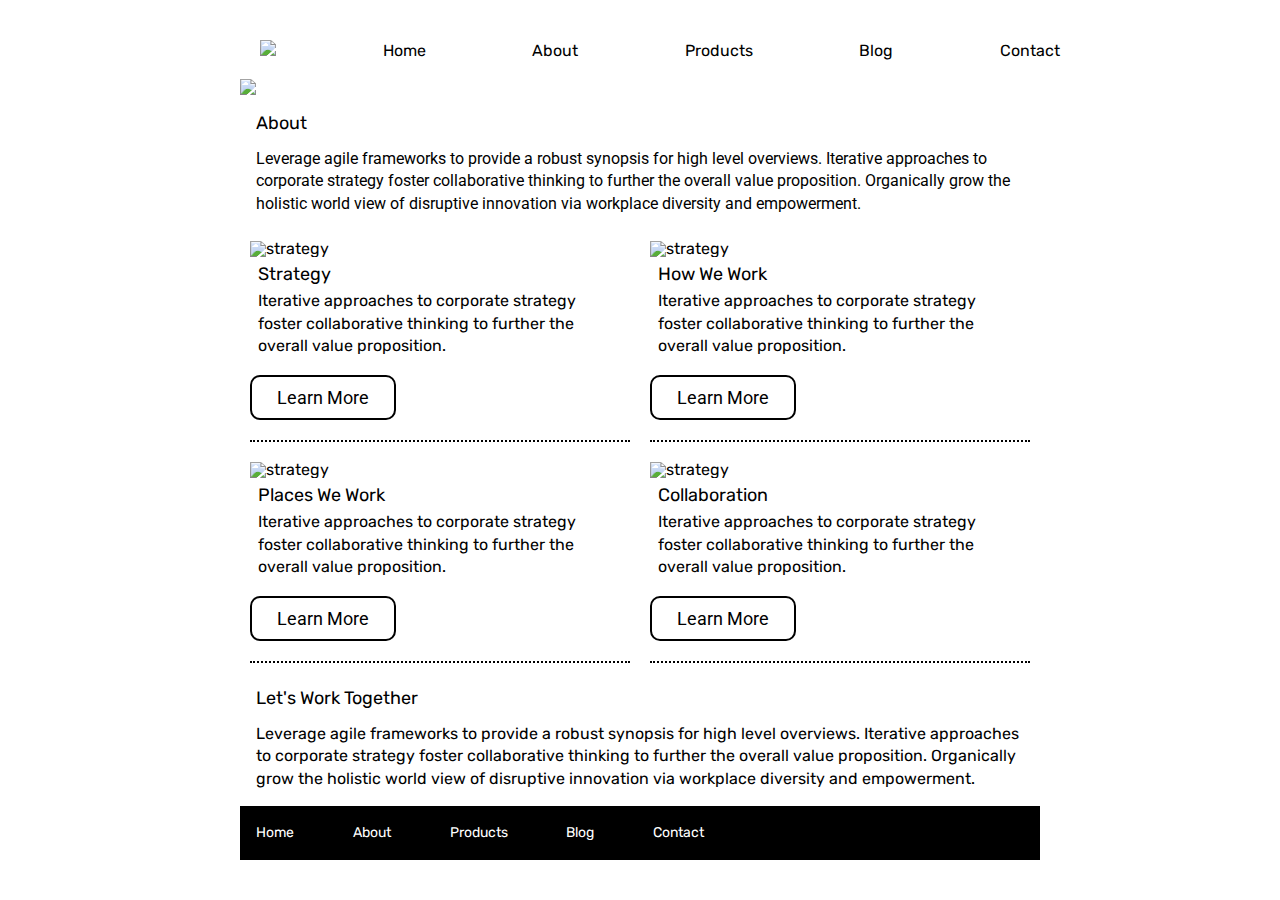
==== about.html @ 14d61f8f "added flex to about page. formatted learn more boxes. added about header image and nav bar" ====
<!doctype html>

<html lang="en">
<head>
  <meta charset="utf-8">

  <title>Sprint Challenge - About</title>

  <link href="https://fonts.googleapis.com/css?family=Roboto|Rubik" rel="stylesheet">
  <link rel="stylesheet" href="css/index.css">

</head>

<body>
  <section class="header-nav">
    <nav class="nav-bar">
     <img class="logo" src="./img/lambda-black.png"/>
     <a href="./index.html">Home</a>
     <a href="about.html">About</a>
     <a href="Products">Products</a>
     <a href="Blog">Blog</a>
     <a href="Contact">Contact</a>
    </nav>
    <img class="about" src="./img/jumbo-about.png"/>
  <div class="container about-page">
     
   <section class='about-top-content'>
      <h2>About</h2>

      <p>Leverage agile frameworks to provide a robust synopsis for high level overviews. Iterative approaches to corporate strategy foster collaborative thinking to further the overall value proposition. Organically grow the holistic world view of disruptive innovation via workplace diversity and empowerment.
      </p>

   </section>
   <section class="sec-1">
    <div class="box-format">
      <img class="box-imgs" src="img/about-plan.png" alt="strategy">
    
      <h2>Strategy</h2>
    
      <p>Iterative approaches to corporate strategy foster collaborative thinking to further the overall value proposition.
      </p>
      <button class="learn" onclick="x">Learn More</button>
    </div>
    <div class="box-format">
      <img class="box-imgs" src="img/about-working.png" alt="strategy">
      
      <h2>How We Work</h2>
      
      <p>Iterative approaches to corporate strategy foster collaborative thinking to further the overall value proposition.
      </p>
      <button class="learn" onclick="x">Learn More</button>
    </div>
</section>
<section class="sec-1">
  <div class="box-format">
    <img class="box-imgs" src="img/about-office.png" alt="strategy">
    
    <h2>Places We Work</h2>

    <p>Iterative approaches to corporate strategy foster collaborative thinking to further the overall value proposition.
    </p>
    <button class="learn" onclick="x">Learn More</button>
  </div>
  <div class="box-format">
    <img class="box-imgs" src="img/about-meeting.png" alt="strategy">
    <h2>Collaboration</h2>
    
    <p>Iterative approaches to corporate strategy foster collaborative thinking to further the overall value proposition.
    </p>
    <button class="learn" onclick="x">Learn More</button>
    </section>
  </div>

    <h2>Let's Work Together</h2>

    <p>Leverage agile frameworks to provide a robust synopsis for high level overviews. Iterative approaches to corporate strategy foster collaborative thinking to further the overall value proposition. Organically grow the holistic world view of disruptive innovation via workplace diversity and empowerment.
    </p>   
      <footer>
        <nav class="footer-nav">
          <a href="index.html">Home</a>
          <a href="./about.html">About</a>
          <a href="#">Products</a>
          <a href="#">Blog</a>
          <a href="#">Contact</a>
        </nav>
      </footer>
    </div><!-- container -->        
</body>
</html>
---- css/index.css ----
/* http://meyerweb.com/eric/tools/css/reset/ 
   v2.0 | 20110126
   License: none (public domain)
*/

html, body, div, span, applet, object, iframe,
h1, h2, h3, h4, h5, h6, p, blockquote, pre,
a, abbr, acronym, address, big, cite, code,
del, dfn, em, img, ins, kbd, q, s, samp,
small, strike, strong, sub, sup, tt, var,
b, u, i, center,
dl, dt, dd, ol, ul, li,
fieldset, form, label, legend,
table, caption, tbody, tfoot, thead, tr, th, td,
article, aside, canvas, details, embed, 
figure, figcaption, footer, header, hgroup, 
menu, nav, output, ruby, section, summary,
time, mark, audio, video {
	margin: 0;
	padding: 0;
	border: 0;
	font-size: 100%;
	font: inherit;
	vertical-align: baseline;
}
/* HTML5 display-role reset for older browsers */
article, aside, details, figcaption, figure, 
footer, header, hgroup, menu, nav, section {
	display: block;
}
body {
	line-height: 1;
}
ol, ul {
	list-style: none;
}
blockquote, q {
	quotes: none;
}
blockquote:before, blockquote:after,
q:before, q:after {
	content: '';
	content: none;
}
table {
	border-collapse: collapse;
	border-spacing: 0;
}

* {
    box-sizing: border-box;
}

html, body {
    height: 100%;
    font-family: 'Roboto', sans-serif;
}

h1, h2, h3, h4, h5 {
    font-size: 18px;
    margin-bottom: 15px;
    font-family: 'Rubik', sans-serif;
}

p {
    line-height: 1.4;
}

.container {
    width: 800px;
    margin: 0 auto;
}

.top-content {
    display: flex;
    flex-wrap: wrap;
    justify-content: space-evenly;
    margin-bottom: 20px;
    border-bottom: 1px dashed black;
}

.top-content .text-container {
    width: 48%;
    padding: 0 1%;
    padding-bottom: 20px;  
}

.middle-content {
    margin-bottom: 20px;
    border-bottom: 1px dashed black;
}

.middle-content h2 {
    padding: 0 2%;
    margin-bottom: 0;
}

.middle-content .boxes {
    display: flex;
    flex-wrap: wrap;
    justify-content: space-evenly;
}

.middle-content .boxes .box-1 {
    width: 12.5%;
    height: 100px;
    background: teal;
    margin: 20px 2.5%;
    color: white;
    display: flex;
    align-items: center;
    justify-content: center;
}
.middle-content .boxes .box-2 {
    width: 12.5%;
    height: 100px;
    background: gold;
    margin: 20px 2.5%;
    color: white;
    display: flex;
    align-items: center;
    justify-content: center;
}
.middle-content .boxes .box-3 {
    width: 12.5%;
    height: 100px;
    background: cadetblue;
    margin: 20px 2.5%;
    color: white;
    display: flex;
    align-items: center;
    justify-content: center;
}
.middle-content .boxes .box-4 {
    width: 12.5%;
    height: 100px;
    background: coral;
    margin: 20px 2.5%;
    color: white;
    display: flex;
    align-items: center;
    justify-content: center;
}
.middle-content .boxes .box-5 {
    width: 12.5%;
    height: 100px;
    background: crimson;
    margin: 20px 2.5%;
    color: white;
    display: flex;
    align-items: center;
    justify-content: center;
}
.middle-content .boxes .box-6 {
    width: 12.5%;
    height: 100px;
    background: forestgreen;
    margin: 20px 2.5%;
    color: white;
    display: flex;
    align-items: center;
    justify-content: center;
}
.middle-content .boxes .box-7 {
    width: 12.5%;
    height: 100px;
    background: darkorchid;
    margin: 20px 2.5%;
    color: white;
    display: flex;
    align-items: center;
    justify-content: center;
}
.middle-content .boxes .box-8 {
    width: 12.5%;
    height: 100px;
    background: hotpink;
    margin: 20px 2.5%;
    color: white;
    display: flex;
    align-items: center;
    justify-content: center;
}
.middle-content .boxes .box-9 {
    width: 12.5%;
    height: 100px;
    background: indigo;
    margin: 20px 2.5%;
    color: white;
    display: flex;
    align-items: center;
    justify-content: center;
}
.middle-content .boxes .box-10 {
    width: 12.5%;
    height: 100px;
    background: dodgerblue;
    margin: 20px 2.5%;
    color: white;
    display: flex;
    align-items: center;
    justify-content: center;
}

.bottom-content {
    display: flex;
    margin: 0 2% 20px;
    justify-content: space-around;
}

.bottom-content .text-container {
    padding-right: 4%;
}

.bottom-content .text-container:last-child {
    padding-right: 0;
}

footer {
    width: 100%;
    background: black;
}

footer nav {
    width: 60%;
    display: flex;
    justify-content: space-between;
    align-items: center;
    padding: 20px 2%;
    font-size: 14px;
}

footer nav a {
    color: white;
    text-decoration: none;
}

.header-nav{
    padding:20px 0px 20px 0px;
    font-family: 'Rubik', sans-serif;
    width:800px;
    justify-content: center;
    margin:auto;
    
}

.nav-bar{
    display:flex;
    width:800px;
    justify-content: space-between;
    align-items: baseline;
    margin:20px;
}

.header-nav a {
    color:black;
    text-decoration: none;
}

.logo{
}

.top-content,h2,p {
    margin:2%;
}

.learn {
    font-size:18px;
    border:2px solid black;
    border-radius: 10px;
    padding:10px 25px;
    font-family: 'Roboto', sans-serif;
    background-color: white;
}

.sec-1{
    display:flex;
}

.box-format{
    padding-bottom:20px;
    border-bottom: 2px dotted black;
    margin:10px;
}
.box-format button{
    margin-top:10px;
}

.container, .about-page{
    
}
.top-content{
    margin:10px;
}

.footer-nav a{
    color:white;
}

.footer{
    margin:0;
    padding:0;

}
.about-top-content{
    font-family: 'Roboto', sans-serif;
    font-weight: ;
}
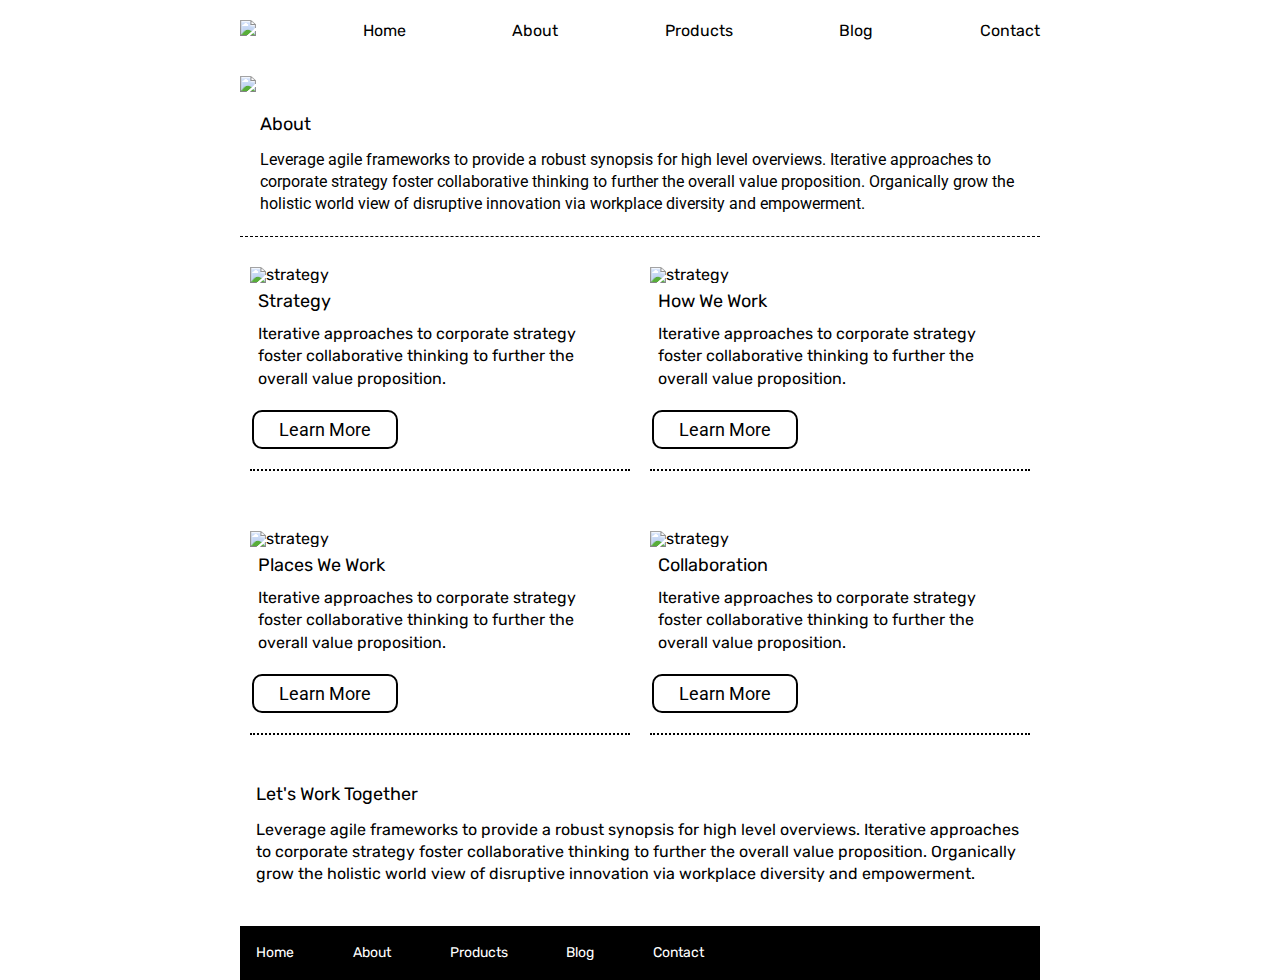
==== commit e37cfda5: "fixed header sizing, added color to footer sords, matched padding on picture boxes. Final Product" ====
--- a/about.html
+++ b/about.html
@@ -10,7 +10,6 @@
   <link rel="stylesheet" href="css/index.css">
 
 </head>
-
 <body>
   <section class="header-nav">
     <nav class="nav-bar">
@@ -22,15 +21,13 @@
      <a href="Contact">Contact</a>
     </nav>
     <img class="about" src="./img/jumbo-about.png"/>
-  <div class="container about-page">
-     
-   <section class='about-top-content'>
+    <div class="container about-page">
+     <section class='about-top-content'>
       <h2>About</h2>
-
       <p>Leverage agile frameworks to provide a robust synopsis for high level overviews. Iterative approaches to corporate strategy foster collaborative thinking to further the overall value proposition. Organically grow the holistic world view of disruptive innovation via workplace diversity and empowerment.
       </p>
-
-   </section>
+  </section>
+  </div>
    <section class="sec-1">
     <div class="box-format">
       <img class="box-imgs" src="img/about-plan.png" alt="strategy">
@@ -50,9 +47,10 @@
       </p>
       <button class="learn" onclick="x">Learn More</button>
     </div>
-</section>
+    </section>
 <section class="sec-1">
   <div class="box-format">
+    <div class="lower-boxes">
     <img class="box-imgs" src="img/about-office.png" alt="strategy">
     
     <h2>Places We Work</h2>
@@ -60,21 +58,25 @@
     <p>Iterative approaches to corporate strategy foster collaborative thinking to further the overall value proposition.
     </p>
     <button class="learn" onclick="x">Learn More</button>
+    </div>
   </div>
   <div class="box-format">
+    <div class="lower-boxes">
     <img class="box-imgs" src="img/about-meeting.png" alt="strategy">
     <h2>Collaboration</h2>
     
     <p>Iterative approaches to corporate strategy foster collaborative thinking to further the overall value proposition.
     </p>
     <button class="learn" onclick="x">Learn More</button>
+    </div>
     </section>
   </div>
-
+  <div class="last-p">
     <h2>Let's Work Together</h2>
 
     <p>Leverage agile frameworks to provide a robust synopsis for high level overviews. Iterative approaches to corporate strategy foster collaborative thinking to further the overall value proposition. Organically grow the holistic world view of disruptive innovation via workplace diversity and empowerment.
-    </p>   
+    </p> 
+  </div>  
       <footer>
         <nav class="footer-nav">
           <a href="index.html">Home</a>
--- a/css/index.css
+++ b/css/index.css
@@ -201,26 +201,21 @@
     align-items: center;
     justify-content: center;
 }
-
 .bottom-content {
     display: flex;
     margin: 0 2% 20px;
     justify-content: space-around;
 }
-
 .bottom-content .text-container {
     padding-right: 4%;
 }
-
 .bottom-content .text-container:last-child {
     padding-right: 0;
 }
-
 footer {
     width: 100%;
     background: black;
 }
-
 footer nav {
     width: 60%;
     display: flex;
@@ -229,54 +224,43 @@
     padding: 20px 2%;
     font-size: 14px;
 }
-
 footer nav a {
     color: white;
     text-decoration: none;
 }
-
 .header-nav{
-    padding:20px 0px 20px 0px;
     font-family: 'Rubik', sans-serif;
     width:800px;
     justify-content: center;
-    margin:auto;
-    
-}
-
+    margin:auto;  
+}
 .nav-bar{
     display:flex;
     width:800px;
     justify-content: space-between;
     align-items: baseline;
-    margin:20px;
-}
-
+    margin:0px 0px 37px 0px;
+    padding-top:2.5%;
+}
 .header-nav a {
     color:black;
-    text-decoration: none;
-}
-
-.logo{
-}
-
-.top-content,h2,p {
+    text-decoration: none;    
+}
+.about-top-content,h2,p {
     margin:2%;
 }
-
 .learn {
+    margin-left:2px;
     font-size:18px;
     border:2px solid black;
     border-radius: 10px;
-    padding:10px 25px;
+    padding:7px 25px;
     font-family: 'Roboto', sans-serif;
     background-color: white;
 }
-
 .sec-1{
     display:flex;
 }
-
 .box-format{
     padding-bottom:20px;
     border-bottom: 2px dotted black;
@@ -285,24 +269,35 @@
 .box-format button{
     margin-top:10px;
 }
-
-.container, .about-page{
-    
-}
-.top-content{
-    margin:10px;
-}
-
+.about-top-content{
+    padding:4px;
+}
 .footer-nav a{
     color:white;
 }
-
 .footer{
     margin:0;
     padding:0;
-
 }
 .about-top-content{
     font-family: 'Roboto', sans-serif;
-    font-weight: ;
-}
+    margin:0px;
+}
+.about-top-content{
+    margin-bottom: 20px;
+    border-bottom: 1px dashed black;*/
+}
+.box-format p {
+    padding-top:5px;
+    padding-bottom:2px;
+}
+.box-format h2 {
+    padding-top:2px;
+}
+.lower-boxes{
+    padding-top: 40px;
+}
+.last-p{
+    padding-top:3%;
+    padding-bottom:3%;    
+}
